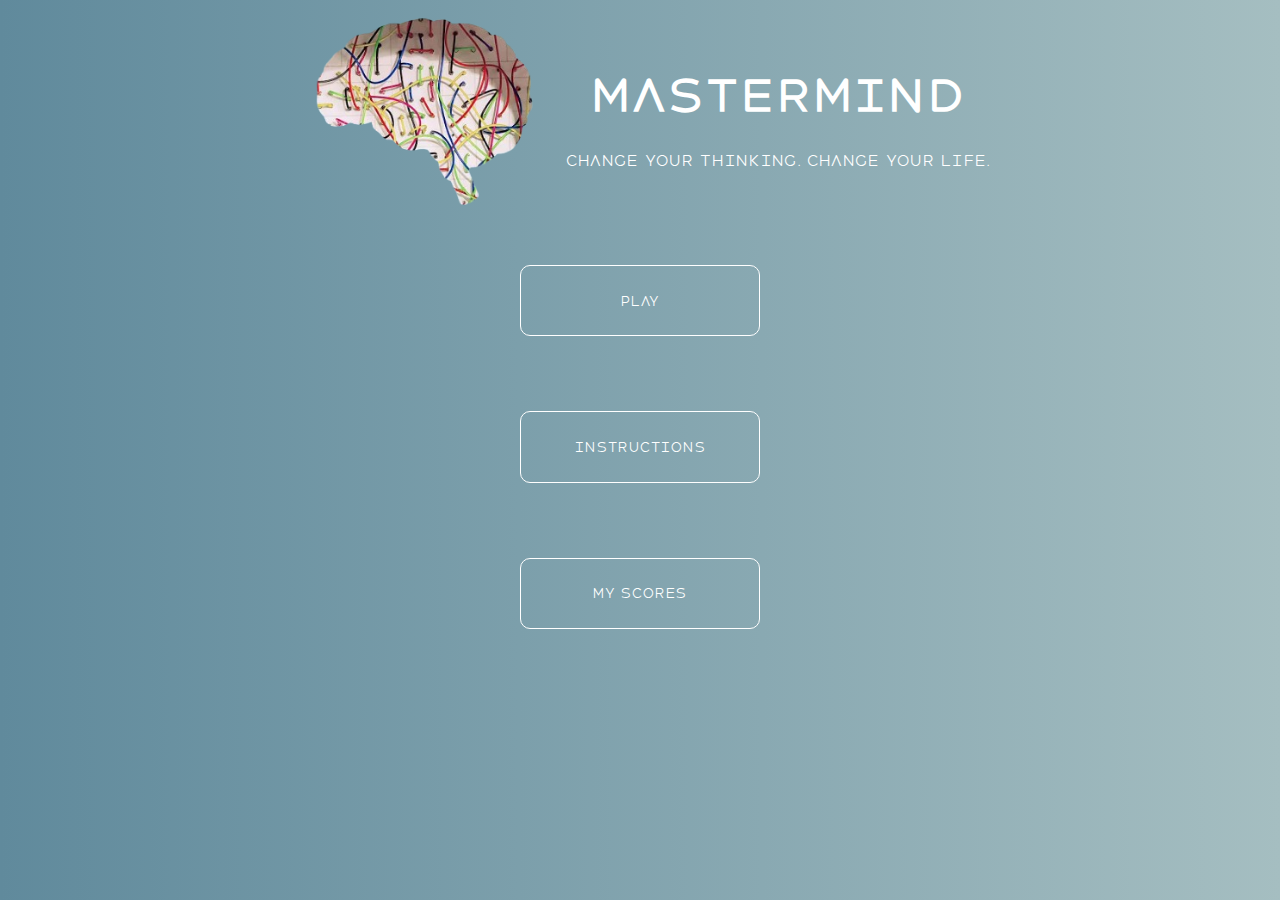
==== index.html @ 4dc2f3e4 "Renamed for deployment" ====
<!DOCTYPE html>
<html lang="en">
<head>
  <meta charset="UTF-8">
  <meta name="viewport" content="width=device-width, initial-scale=1.0">
  <link rel="shortcut icon" href="Images/MasterMind-Logo.png" type="image/x-icon">
  <title>MasterMind</title>
  <link rel="stylesheet" href="Styles/general.css">
  <link rel="stylesheet" href="Styles/main.css">
</head>
<body>
  <section class="main-menu container">
    <div class="top-section">
      <div class="logo">
        <img src="Images/MasterMind-Logo.png" alt="MasterMind-Logo">
      </div>
      <div class="content">
        <h1>MasterMind</h1>
        <p>Change your thinking. Change your life.</p>
      </div>
    </div>
    <div class="bottom-section">
      <a href="Markup/start.html">
        <button>play</button>
      </a>
      <a href="Markup/instructions.html">
        <button>Instructions</button>
      </a>
      <a href="Markup/scores.html">
        <button>My Scores</button>
      </a>
    </div>
  </section>
</body>
</html>
---- Styles/general.css ----
@font-face {
  font-family: 'Havelock';
  src: url("../Fonts/Havelock-Titling-Regular.woff");
}

*, *::after, *::before{
  border: 0;
  padding: 0;
  box-sizing: border-box;
}

html{
  font-size: 62.5%;
}

:root{
  --white: #FFFFFF;
  --black: #1b1b1b;
}

body{
  background-image: linear-gradient(to right, #608a9c, #A5BEC1);
  background-repeat: no-repeat;
  background-attachment: fixed;
  font-family: 'Havelock';
  font-size: 1.5rem;
  color: var(--white);
}

button{
  font-family: 'Havelock';
  cursor: pointer;
  border: none;
  color: var(--white);
}

img{
  max-width: 100%;
}

a{
  text-decoration: none;
}

.container{
  max-width: 85%;
  margin: 0 auto;
}

@media (max-width: 680px) {
  html{
    font-size: 40%;
  }

  button{
    font-size: 100%;
  }
}
---- Styles/main.css ----
.main-menu{
  display: flex;
  flex-direction: column;
  align-items: center;
}

.main-menu .top-section{
  display: flex;
  align-items: center;
  justify-content: center;
  gap: 1em;
  text-align: center;
}

.main-menu .top-section .logo{
  max-width: 35%;
}

.main-menu .top-section h1{
  font-size: 4.5rem;
}

.main-menu .bottom-section{
  display: flex;
  flex-direction: column;
  gap: 5em;

  margin-top: 5rem;
}

.main-menu .bottom-section button{
  padding: 2em 4em;
  width: 100%;

  border-radius: 10px;
  border: 1px solid var(--white);
  background: none;

  position: relative;

  z-index: 1;
}

.main-menu .bottom-section button::before{
  content: '';

  position: absolute;
  top: 0;
  bottom: 0;
  left: 0;
  right: 0;

  background-color: var(--white);
  border-radius: 10px;
  z-index: -1;
  transform: scaleX(0);
  transition: all linear 300ms;
}

.main-menu .bottom-section button:hover::before{
  transform: scaleX(1);
}

.main-menu .bottom-section button:hover
{
  color: var(--black);
  transition: all linear 300ms;
}

@media (max-width:680px) {
  .top-section{
    flex-direction: column;
  }
}
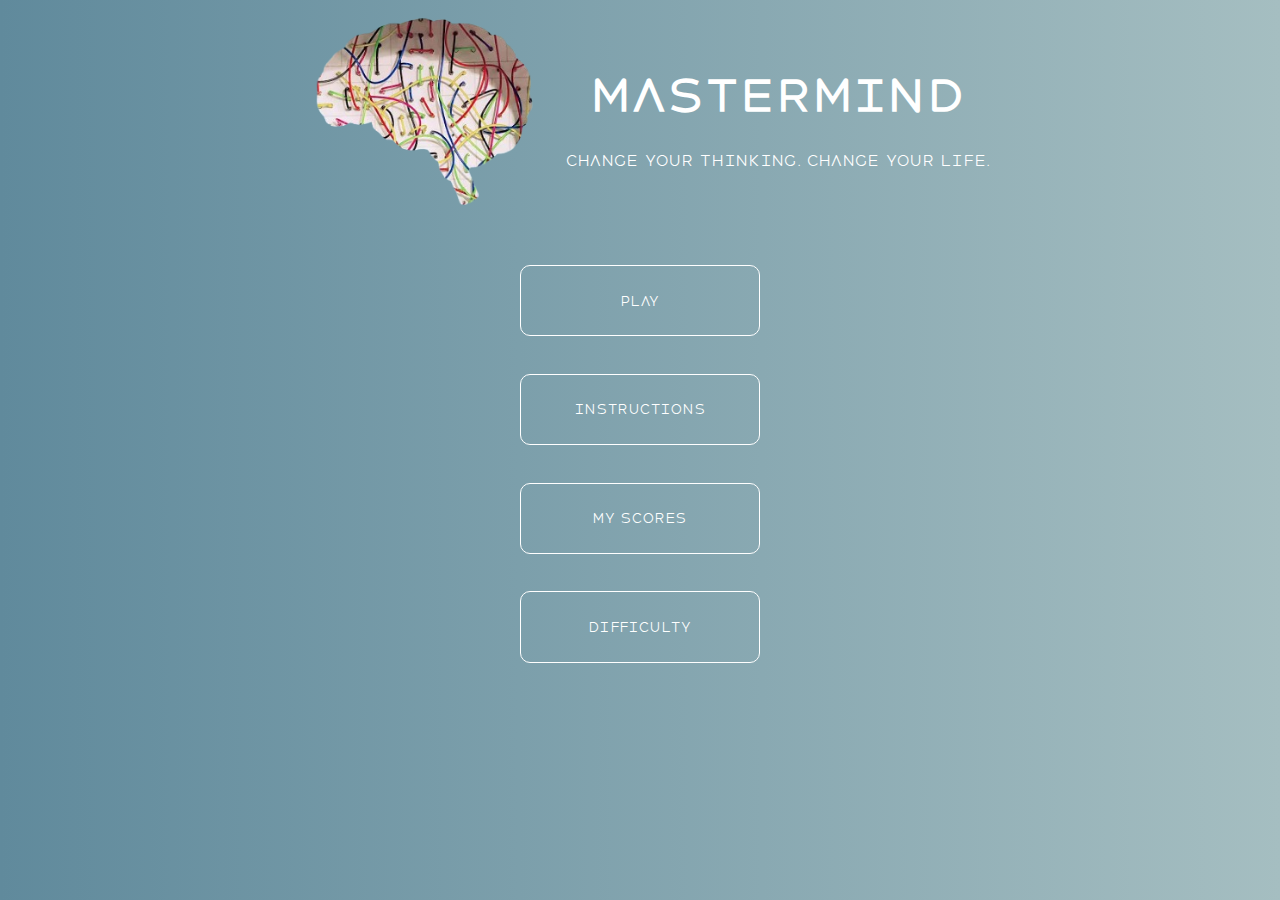
==== commit 0da6af79: "Refactored code and added a difficulty option" ====
--- a/index.html
+++ b/index.html
@@ -20,7 +20,7 @@
       </div>
     </div>
     <div class="bottom-section">
-      <a href="Markup/start.html">
+      <a href="Markup/play.html">
         <button>play</button>
       </a>
       <a href="Markup/instructions.html">
@@ -29,6 +29,9 @@
       <a href="Markup/scores.html">
         <button>My Scores</button>
       </a>
+      <a href="Markup/difficulty.html">
+        <button>Difficulty</button>
+      </a>
     </div>
   </section>
 </body>
--- a/Styles/general.css
+++ b/Styles/general.css
@@ -22,16 +22,19 @@
   background-image: linear-gradient(to right, #608a9c, #A5BEC1);
   background-repeat: no-repeat;
   background-attachment: fixed;
+
   font-family: 'Havelock';
   font-size: 1.5rem;
+  
   color: var(--white);
 }
 
 button{
   font-family: 'Havelock';
+  color: var(--white);
+
+  border: none;
   cursor: pointer;
-  border: none;
-  color: var(--white);
 }
 
 img{
--- a/Styles/main.css
+++ b/Styles/main.css
@@ -1,14 +1,17 @@
 .main-menu{
   display: flex;
+
   flex-direction: column;
   align-items: center;
 }
 
 .main-menu .top-section{
   display: flex;
+
   align-items: center;
   justify-content: center;
   gap: 1em;
+
   text-align: center;
 }
 
@@ -22,22 +25,23 @@
 
 .main-menu .bottom-section{
   display: flex;
+
   flex-direction: column;
-  gap: 5em;
+  gap: 2.5em;
 
   margin-top: 5rem;
 }
 
 .main-menu .bottom-section button{
+  width: 100%;
   padding: 2em 4em;
-  width: 100%;
 
   border-radius: 10px;
   border: 1px solid var(--white);
+  
   background: none;
 
   position: relative;
-
   z-index: 1;
 }
 
